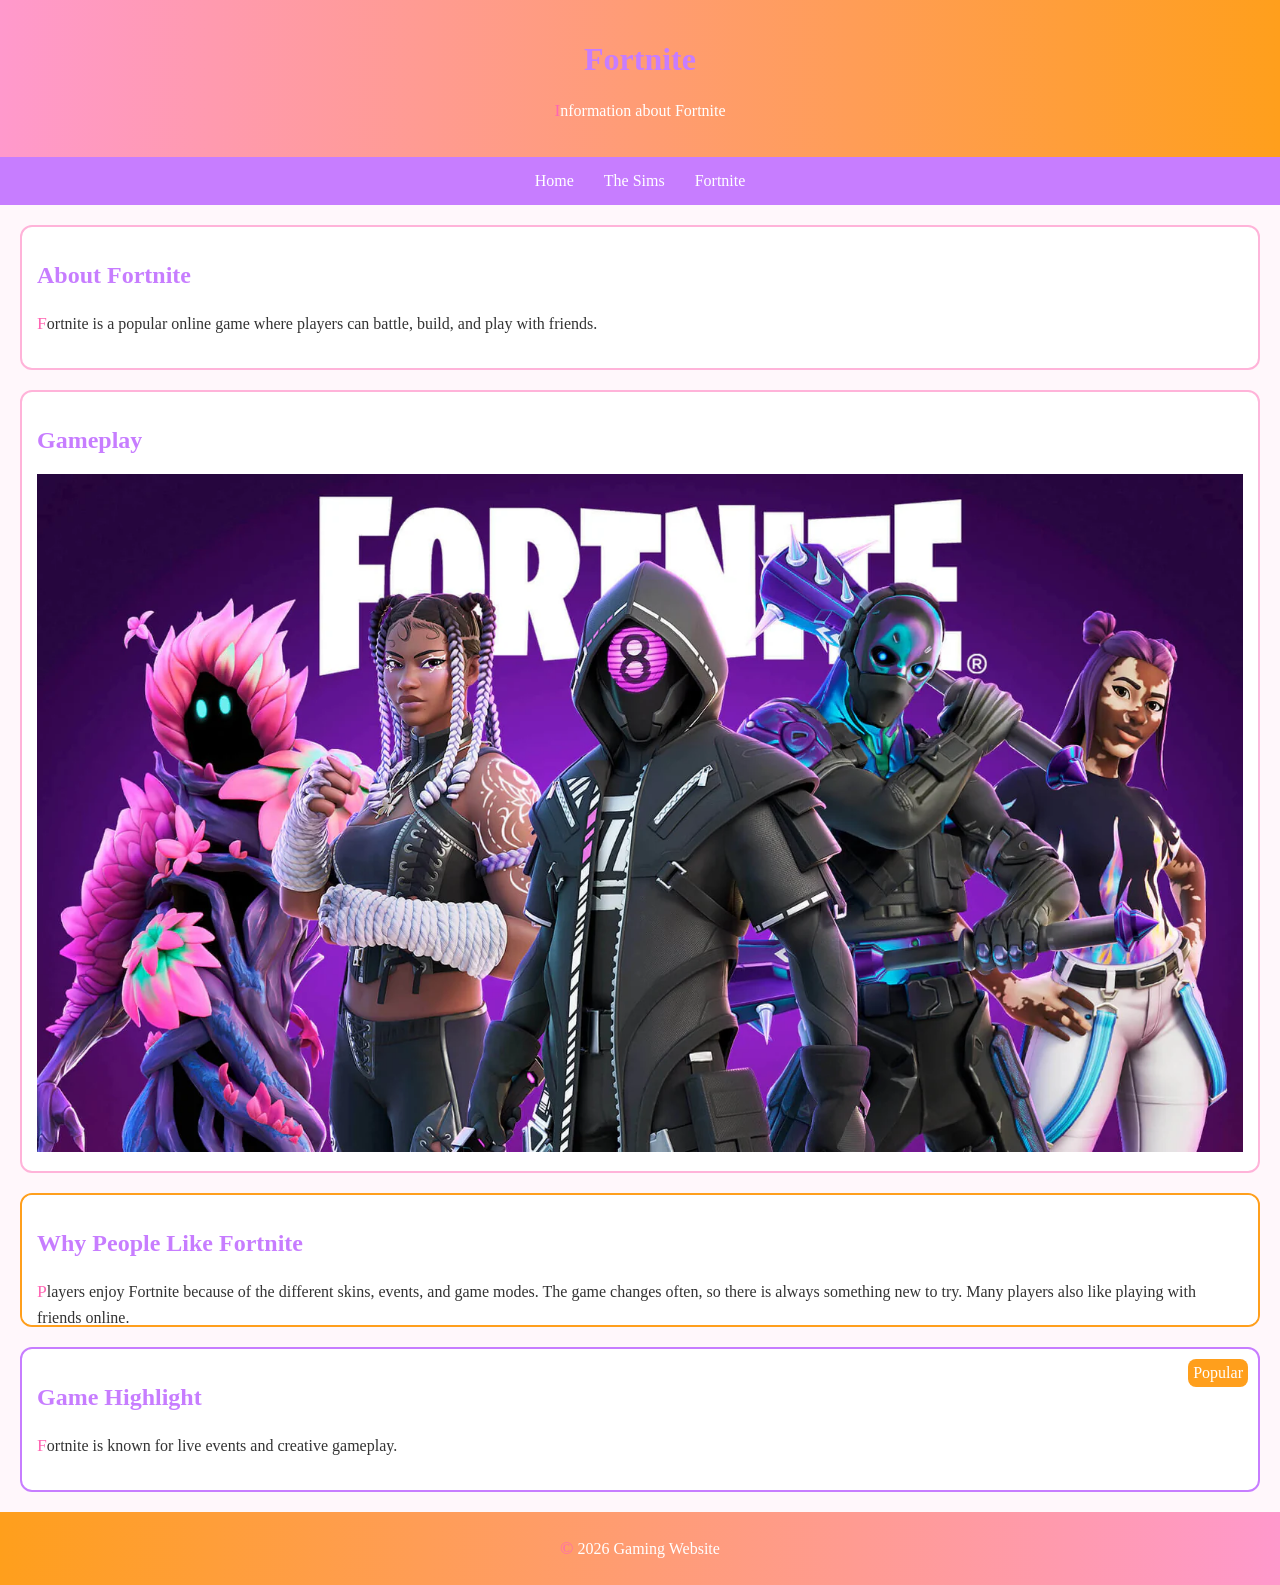
==== fortnite.html @ 6fb0d2e9 "Add files via upload" ====
<!DOCTYPE html>
<html lang="en">
<head>
   <!-- Metadata of the document -->
   <meta charset="UTF-8">
   <meta name="viewport" content="width=device-width, initial-scale=1.0">
   <title>Fortnite</title>

   <!-- Link to CSS files -->
   <link rel="stylesheet" href="styles.css">
   <link rel="stylesheet" href="layout.css">
</head>

<body>

   <header>
      <h1>Fortnite</h1>
      <p>Information about Fortnite</p>
   </header>

   <!-- Navigation list with hypertext links -->
   <nav>
      <ul>
         <li><a href="index.html">Home</a></li>
         <li><a href="sims.html">The Sims</a></li>
         <li><a href="fortnite.html">Fortnite</a></li>
      </ul>
   </nav>

   <main>

      <!-- Sectioning and grouping elements -->
      <section>
         <h2>About Fortnite</h2>
         <p>Fortnite is a popular online game where players can battle, build, and play with friends.</p>
      </section>

      <!-- Inline image -->
      <section>
         <h2>Gameplay</h2>
         <img src="images/fortnite.jpg" alt="Fortnite gameplay">
      </section>

      <!-- Overflow -->
      <section class="overflow-box">
         <h2>Why People Like Fortnite</h2>
         <p>Players enjoy Fortnite because of the different skins, events, and game modes. The game changes often, so there is always something new to try. Many players also like playing with friends online.</p>
      </section>

      <!-- Relative and absolute positioning -->
      <section class="position-box">
         <h2>Game Highlight</h2>
         <p>Fortnite is known for live events and creative gameplay.</p>
         <span class="badge">Popular</span>
      </section>

   </main>

   <footer>
      <!-- Character reference -->
      <p>&copy; 2026 Gaming Website</p>
   </footer>

</body>
</html>
---- styles.css ----
/* Format background and text */
body {
   background-color: #fff7fb;
   color: #333;
   font-family: "Segoe UI", "Comic Sans MS", cursive;
   margin: 0;
}

/* Header */
header {
   background: linear-gradient(to right, #ff99cc, #ff9f1c);
   color: white;
   text-align: center;
   padding: 20px;
}

/* Navigation */
nav ul {
   list-style-type: none;
   margin: 0;
   padding: 0;
   background-color: #c77dff;
   display: flex;
   justify-content: center;
}

nav li {
   margin: 0;
}

nav a {
   color: white;
   text-decoration: none;
   padding: 15px;
   display: block;
}

/* Pseudo class */
nav a:hover {
   background-color: #ff9f1c;
}

/* Headings */
h1, h2 {
   color: #c77dff;
}

/* Lists */
.game-list {
   background-color: #ffe6f2;
   padding: 15px;
   border-left: 6px solid #ff9f1c;
}

/* Images */
img {
   max-width: 100%;
}

/* Footer */
footer {
   background: linear-gradient(to right, #ff9f1c, #ff99cc);
   color: white;
   text-align: center;
   padding: 10px;
}

/* Pseudo element */
p::first-letter {
   color: #ff66b3;
   font-size: 1.1em;
}

/* Contextual selector */
section p {
   line-height: 1.6;
}

/* Attribute selector */
input[type="submit"] {
   background-color: #c77dff;
   color: white;
   padding: 10px;
   border: none;
}
---- layout.css ----
/* Block elements */
section {
   display: block;
   background-color: white;
   margin: 20px;
   padding: 15px;
   border: 2px solid #ffb3d9;
   border-radius: 12px;
}

/* Grid layout */
.game-grid {
   display: grid;
   grid-template-columns: 1fr 1fr;
   gap: 15px;
}

/* Floating layout */
.float-img {
   float: left;
   width: 200px;
   margin-right: 15px;
}

/* Overflow */
.overflow-box {
   height: 100px;
   overflow: auto;
   border-color: #ff9f1c;
}

/* Relative and absolute positioning */
.position-box {
   position: relative;
   border-color: #c77dff;
}

.badge {
   position: absolute;
   top: 10px;
   right: 10px;
   background-color: #ff9f1c;
   color: white;
   padding: 5px;
   border-radius: 8px;
}

/* Form layout */
form {
   display: flex;
   flex-direction: column;
}

input, select {
   margin-bottom: 10px;
   padding: 8px;
   border: 1px solid #ffb3d9;
}

/* Media query and flexbox for mobile */
@media screen and (max-width: 600px) {
   nav ul {
      flex-direction: column;
      text-align: center;
   }

   .game-grid {
      grid-template-columns: 1fr;
   }

   .float-img {
      float: none;
      width: 100%;
   }
}
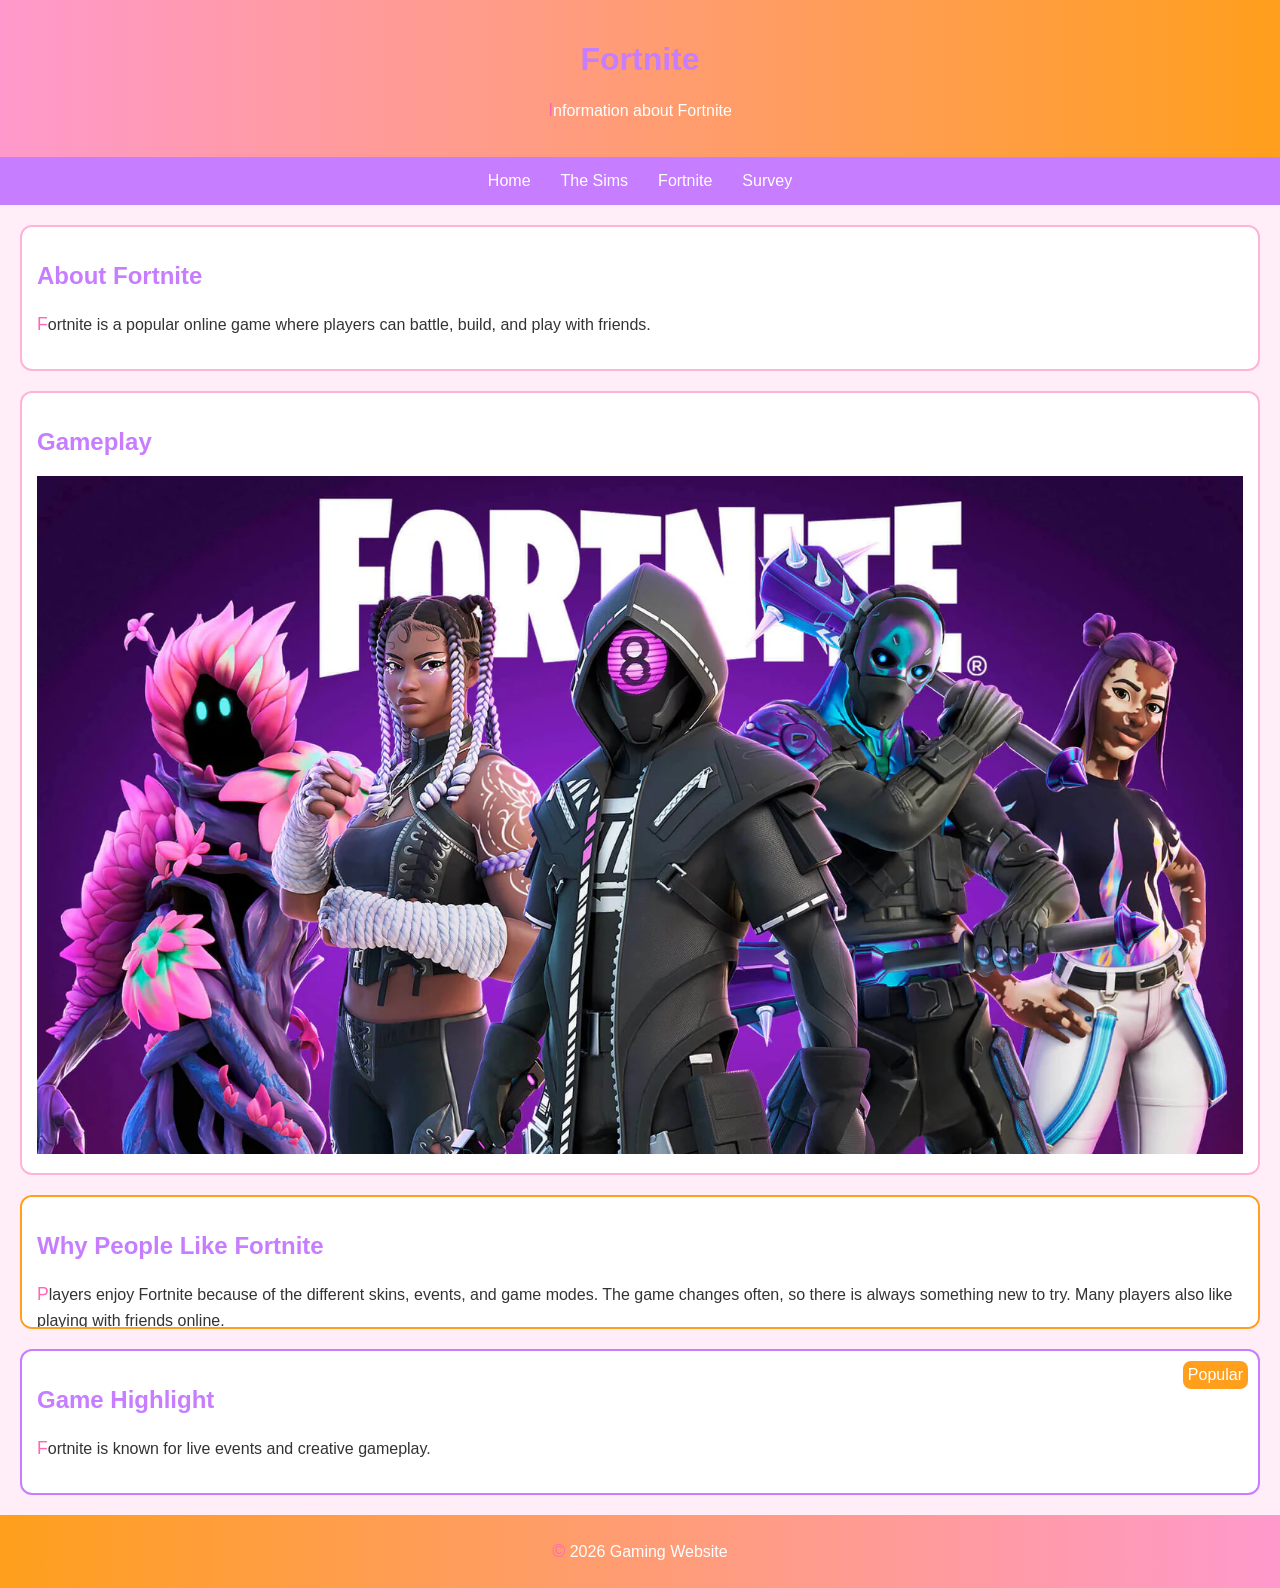
==== commit c51303ea: "Add files via upload" ====
--- a/fortnite.html
+++ b/fortnite.html
@@ -20,13 +20,13 @@
 
    <!-- Navigation list with hypertext links -->
    <nav>
-      <ul>
-         <li><a href="index.html">Home</a></li>
-         <li><a href="sims.html">The Sims</a></li>
-         <li><a href="fortnite.html">Fortnite</a></li>
-      </ul>
-   </nav>
-
+    <ul>
+        <li><a href="index.html">Home</a></li>
+        <li><a href="sims.html">The Sims</a></li>
+        <li><a href="fortnite.html">Fortnite</a></li>
+        <li><a href="contact.html">Survey</a></li>
+    </ul>
+</nav>
    <main>
 
       <!-- Sectioning and grouping elements -->
--- a/styles.css
+++ b/styles.css
@@ -82,4 +82,77 @@
    color: white;
    padding: 10px;
    border: none;
+}
+form {
+    background-color: #fff0f7;
+    padding: 20px;
+    border-radius: 15px;
+    width: 80%;
+    margin: auto;
+}
+
+fieldset {
+    border: 3px solid purple;
+    border-radius: 10px;
+    margin-bottom: 20px;
+    padding: 15px;
+    background-color: #ffe4f2;
+}
+
+legend {
+    color: orange;
+    font-weight: bold;
+    font-size: 20px;
+}
+
+label {
+    color: purple;
+    font-weight: bold;
+}
+
+input,
+select,
+textarea {
+    padding: 8px;
+    border-radius: 8px;
+    border: 2px solid pink;
+    margin-top: 5px;
+}
+
+input:focus,
+select:focus,
+textarea:focus {
+    background-color: #fff5cc;
+    border-color: orange;
+}
+
+input:valid {
+    border-color: green;
+}
+
+input:invalid {
+    border-color: red;
+}
+
+button,
+input[type="submit"],
+input[type="reset"] {
+    background-color: hotpink;
+    color: white;
+    border: none;
+    padding: 10px 15px;
+    border-radius: 10px;
+    cursor: pointer;
+    margin-top: 10px;
+}
+
+button:hover,
+input[type="submit"]:hover,
+input[type="reset"]:hover {
+    background-color: orange;
+}
+
+body {
+    background-color: #ffeef8;
+    font-family: Arial, sans-serif;
 }
